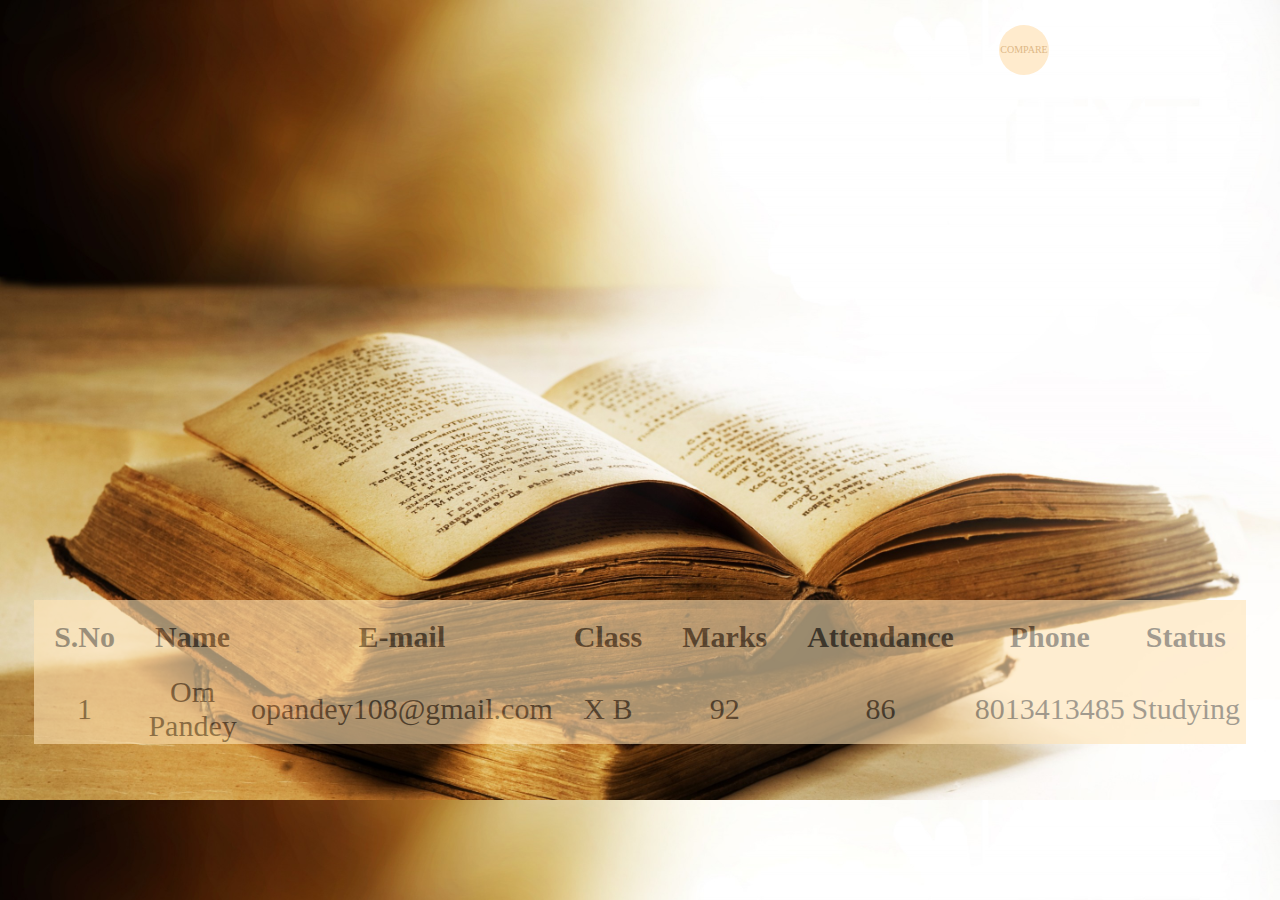
==== index.html @ 977cb7c0 "second" ====
<!DOCTYPE html>
<html>
<head>
	<title></title>
	<link rel="stylesheet" type="text/css" href="style.css">
</head>
<body>
    <table>
        <tr>
            <th>S.No</th>
            <th>Name</th>
            <th>E-mail</th>
            <th>Class</th>
            <th>Marks</th>
            <th>Attendance</th>
            <th>Phone</th>
            <th>Status</th>
        </tr>
        <tr>
            <td>1</td>
            <td>Om Pandey</td>
            <td>opandey108@gmail.com</td>
            <td>X B</td>
            <td>92</td>
            <td>86</td>
            <td>8013413485</td>
            <td>Studying</td>
        </tr>
    </table>
    <div class ="center">
    <div class = "pulse" >Compare</div></div>
        
</body>
</html>
---- style.css ----
body
{
    background-image: url(419573.jpg);
    background-size: cover;

}
table  , th , td
{
    width : 80%;
    margin: auto;
    border: 1px ;
    border-collapse: collapse;
    text-align: center;
    font-size: 30px;
    table-layout: inherit;
    background-color: moccasin;
    opacity: 0.6;
    text-emphasis-color: black;
    color: black;
    margin-top: 600px;    
}
th , tb
{
    padding: 20px;
}
.center
{
   position: absolute;
   top: 50px;
   left: 80%;
   transform: translate(-50%,-50%);
}
.pulse
{
    width:50px;
    height:50px;
    background-color: blanchedalmond;  
    color: burlywood;
    border-radius: 50%;
    font-size: 10px;
    text-align: center;
    line-height: 50px;
    text-transform: uppercase;
    animation: animate 3s linear infinite;
}
@keyframes animate
{
    0%
    {
      box-shadow: 0 0 0 0 rgba(0,0, 0, 0.7) ;    
    }
    40%
    {
      box-shadow: 0 0 0 30px rgba(0,0,0,0) ;    
    }
    80%
    {
      box-shadow: 0 0 0 30px rgba(0,0,0, 0) ;    
    }
    100%
    {
      box-shadow: 0 0 0 0 rgba(0,0,0,0);    
    }

}
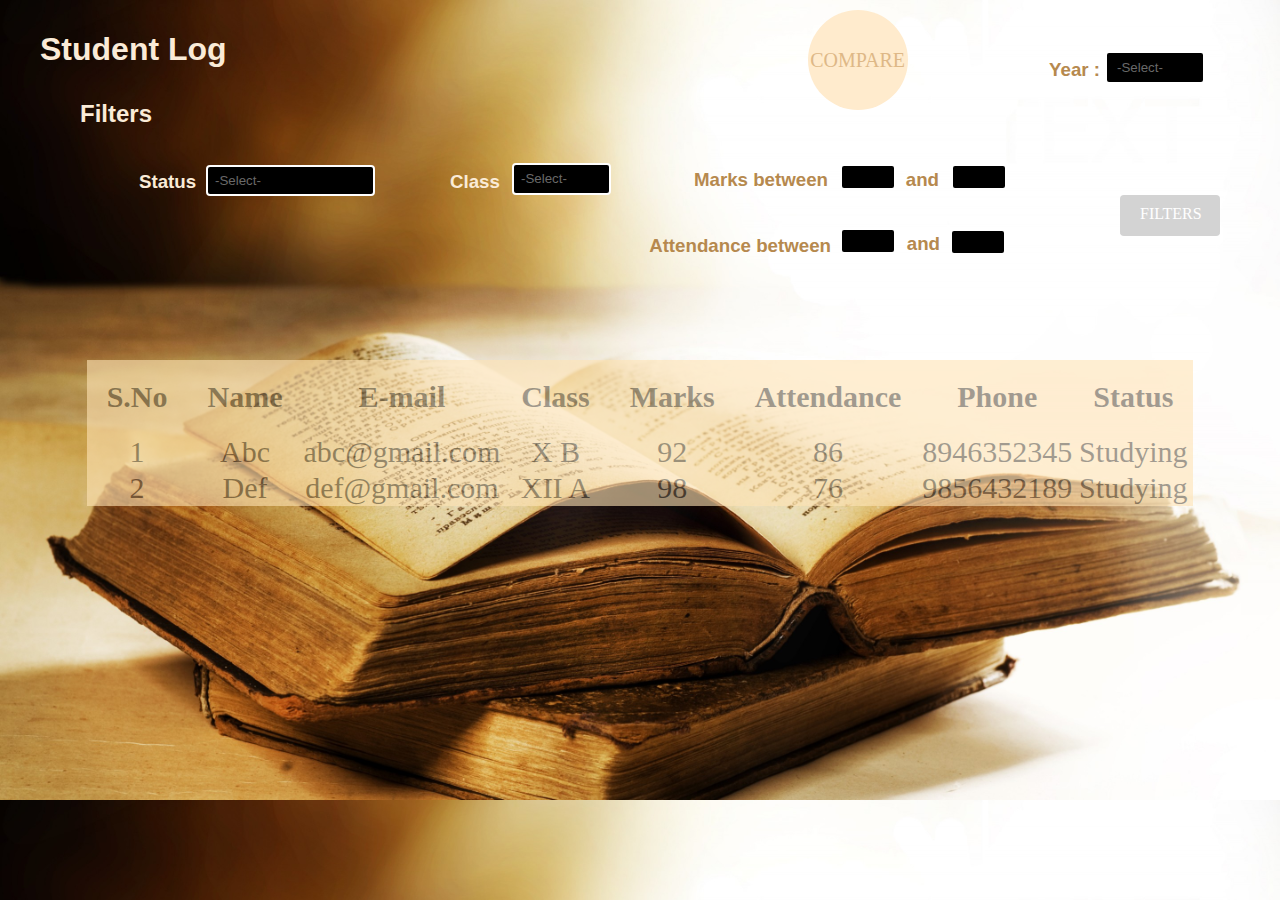
==== commit aeb4e9c4: "third" ====
--- a/index.html
+++ b/index.html
@@ -3,6 +3,7 @@
 <head>
 	<title></title>
 	<link rel="stylesheet" type="text/css" href="style.css">
+    <link rel="stylesheet" type ="text/css" href ="waves.css">
 </head>
 <body>
     <table>
@@ -18,18 +19,66 @@
         </tr>
         <tr>
             <td>1</td>
-            <td>Om Pandey</td>
-            <td>opandey108@gmail.com</td>
+            <td>Abc </td>
+            <td>abc@gmail.com</td>
             <td>X B</td>
             <td>92</td>
             <td>86</td>
-            <td>8013413485</td>
+            <td>8946352345</td>
             <td>Studying</td>
         </tr>
-    </table>
-    <div class ="center">
+        <tr>
+            <td>2</td>
+            <td>Def </td>
+            <td>def@gmail.com</td>
+            <td>XII A</td>
+            <td>98</td>
+            <td>76</td>
+            <td>9856432189</td>
+            <td>Studying</td>
+        </tr>
+    </table>    
+     <div class ="center">
     <div class = "pulse" >Compare</div></div>
-        
+    <div class = "button">
+    <a href="#">FILTERS</a>   
+        <script src="waves.js"></script>
+        <script>
+        Waves.attach('a');
+            Waves.init();
+        </script>
+        </div>
+    <select class = "select1">
+        <option>-Select-</option>
+        <option>X</option>
+        <option>XI</option>
+        <option>XII</option>
+        </select>
+    <select class = "select2">
+        <option>-Select-</option>
+        <option>Student</option>
+        <option>Un-employed</option>
+        <option>Graduated</option>
+        </select>
+    <select class = "select3">
+        <option>-Select-</option>
+        <option>2015</option>
+        <option>2016</option>
+        <option>2017</option>
+        </select>
+        <h1>Student Log</h1>
+    <input type="number" class="input1">
+    <input type="number" class="input2">
+    <input type="number" class="input3">
+    <input type="number" class="input4">
+    <h2 id="filter">Filters</h2>
+    <h3 id ="status">Status</h3>
+    <h3 id="class">Class</h3>
+    <h3 id="marks">Marks between</h3>
+    <h3 id="and">and</h3>
+    <h3 id ="attendance">Attendance between</h3>
+    <h3 id ="and1">and</h3>
+    <h3 id = "year">Year :</h3>
 </body>
 </html>
 
--- a/style.css
+++ b/style.css
@@ -3,6 +3,103 @@
     background-image: url(419573.jpg);
     background-size: cover;
 
+}
+h1
+{
+    position: absolute;
+    top: 10px;
+    left: 40px;
+    font-family:sans-serif;
+    color: antiquewhite;
+}
+#filter
+{
+    position: absolute;
+    top: 80px;
+    left :80px;
+    font-family:sans-serif;
+    color: antiquewhite;
+
+}
+#status
+{
+position: absolute;
+    top: 152px;
+    left: 139px;
+    font-family: sans-serif;
+    color: antiquewhite;
+}
+#class
+{
+        position: absolute;
+    top: 152px;
+    left: 450px;
+    font-family: sans-serif;
+    color: antiquewhite;
+
+}
+#marks
+{
+   position: absolute;
+    top: 150px;
+    RIGHT: 452px;
+    font-family: sans-serif;
+    color: #b6894e;
+}
+#and
+{
+   position: absolute;
+    top: 150px;
+    right: 341px;
+    font-family: sans-serif;
+    color: #b6894e;
+}
+#attendance
+{
+   position: absolute;
+    top: 216px;
+    right: 449px;
+    font-family: sans-serif;
+    color: #b6894e;
+}
+#and1
+{
+   position: absolute;
+    top: 214px;
+    right: 340px;
+    font-family: sans-serif;
+    color: #b6894e;
+
+}
+#year
+{
+       position: absolute;
+    top: 40px;
+    right: 180px;
+    font-family: sans-serif;
+    color: #b6894e;
+}
+
+.button
+{
+    top: 195px;
+    right: 60px;
+    position: absolute;
+}
+a
+{
+    background-color: lightgrey;
+    border-bottom: 3px solid lightgrey;
+    display: block;
+    width: 60px;
+    text-align: center;
+    padding: 10px 20px;
+    color: white;
+    text-align: center;
+    text-decoration: none;
+    font-family: 'Roboto';
+    border-radius: 4px;
+    position: fixed;
 }
 table  , th , td
 {
@@ -17,7 +114,7 @@
     opacity: 0.6;
     text-emphasis-color: black;
     color: black;
-    margin-top: 600px;    
+    margin-top: 360px;    
 }
 th , tb
 {
@@ -26,20 +123,20 @@
 .center
 {
    position: absolute;
-   top: 50px;
-   left: 80%;
-   transform: translate(-50%,-50%);
+    top: 60px;
+    left: 67%;
+    transform: translate(-50%,-50%);
 }
 .pulse
 {
-    width:50px;
-    height:50px;
+    width:100px;
+    height:100px;
     background-color: blanchedalmond;  
     color: burlywood;
     border-radius: 50%;
-    font-size: 10px;
-    text-align: center;
-    line-height: 50px;
+    font-size: 20px;
+    text-align: center;
+    line-height: 100px;
     text-transform: uppercase;
     animation: animate 3s linear infinite;
 }
@@ -51,15 +148,126 @@
     }
     40%
     {
-      box-shadow: 0 0 0 30px rgba(0,0,0,0) ;    
+      box-shadow: 0 0 0 50px rgba(0,0,0,0) ;    
     }
     80%
     {
-      box-shadow: 0 0 0 30px rgba(0,0,0, 0) ;    
+      box-shadow: 0 0 0 50px rgba(0,0,0, 0) ;    
     }
     100%
     {
       box-shadow: 0 0 0 0 rgba(0,0,0,0);    
     }
 
+}
+.select1
+{
+    -webkit-appearance : none;
+    -moz-appearance : none;
+    -o-appearance : none;
+    -ms-appearance : none;
+    appearance : none;
+    
+   display: block;
+    top: 133px;
+    left: 512px;
+    position: absolute;
+    margin: 30px 0px;
+    padding: 6px 30px 7px 7px;
+    background: url(select.png) no-repeat 95% center;
+    background-color: #000;
+    color: dimgrey;
+    border-radius: 4px;
+    border: 2px solid #fff;
+    width: 99px;
+}
+.select2
+{
+    -webkit-appearance : none;
+    -moz-appearance : none;
+    -o-appearance : none;
+    -ms-appearance : none;
+    appearance : none;
+    
+    display: block;
+    top: 135px;
+    left: 206px;
+    position:absolute;
+    margin: 30px 0px;
+    padding: 6px 50px 6px 7px;
+    background: url(select.png) no-repeat 95% center;
+    background-color: #000;
+    color: dimgrey;
+    border-radius: 4px;
+    border: 2px solid #fff;
+    width:169px;
+}
+.select3
+{
+    -webkit-appearance : none;
+    -moz-appearance : none;
+    -o-appearance : none;
+    -ms-appearance : none;
+    appearance : none;
+    
+    display: block;
+    top: 21px;
+    right: 75px;
+    position: absolute;
+    margin: 30px 0px;
+    padding: 7px 40px 7px 10px;
+    background: url(select.png) no-repeat 95% center;
+    background-color: #000;
+    color: dimgrey;
+    border-radius: 4px;
+    border: 2px solid #fff;
+    width: 100px;
+}
+.input1 {
+    position: absolute;
+    top: 134px;
+    right: 384px;
+    width: 44px;
+    margin: 30px 0px;
+    padding: 3px 4px 4px 4px;
+    background-color: #000;
+    color: dimgrey;
+    border-radius: 4px;
+    border: 2px solid #fff;
+}
+.input2 {
+    position: absolute;
+    top: 198px;
+    right: 384px;
+    width: 44px;
+    margin: 30px 0px;
+    padding: 3px 4px 4px 4px;
+    background-color: #000;
+    color: dimgrey;
+    border-radius: 4px;
+    border: 2px solid #fff;
+}
+.input3 {
+    position: absolute;
+    top: 199px;
+    right: 274px;
+    width: 44px;
+    margin: 30px 0px;
+    padding: 3px 4px 4px 4px;
+    background-color: #000;
+    color: dimgrey;
+    border-radius: 4px;
+    border: 2px solid #fff;
+}
+.input4 {
+    position: absolute;
+    top: 134px;
+    right: 273px;
+    width: 44px;
+    margin: 30px 0px;
+    padding: 3px 4px 4px 4px;
+    background-color: #000;
+    color: dimgrey;
+    border-radius: 4px;
+    border: 2px solid #fff;
 }--- a/waves.css
+++ b/waves.css
@@ -0,0 +1,135 @@
+/*!
+ * Waves v0.7.6
+ * http://fian.my.id/Waves 
+ * 
+ * Copyright 2014-2018 Alfiana E. Sibuea and other contributors 
+ * Released under the MIT license 
+ * https://github.com/fians/Waves/blob/master/LICENSE */
+.waves-effect {
+  position: relative;
+  cursor: pointer;
+  display: inline-block;
+  overflow: hidden;
+  -webkit-user-select: none;
+  -moz-user-select: none;
+  -ms-user-select: none;
+  user-select: none;
+  -webkit-tap-highlight-color: transparent;
+}
+.waves-effect .waves-ripple {
+  position: absolute;
+  border-radius: 50%;
+  width: 100px;
+  height: 100px;
+  margin-top: -50px;
+  margin-left: -50px;
+  opacity: 0;
+  background: rgba(0, 0, 0, 0.2);
+  background: -webkit-radial-gradient(rgba(0, 0, 0, 0.2) 0, rgba(0, 0, 0, 0.3) 40%, rgba(0, 0, 0, 0.4) 50%, rgba(0, 0, 0, 0.5) 60%, rgba(255, 255, 255, 0) 70%);
+  background: -o-radial-gradient(rgba(0, 0, 0, 0.2) 0, rgba(0, 0, 0, 0.3) 40%, rgba(0, 0, 0, 0.4) 50%, rgba(0, 0, 0, 0.5) 60%, rgba(255, 255, 255, 0) 70%);
+  background: -moz-radial-gradient(rgba(0, 0, 0, 0.2) 0, rgba(0, 0, 0, 0.3) 40%, rgba(0, 0, 0, 0.4) 50%, rgba(0, 0, 0, 0.5) 60%, rgba(255, 255, 255, 0) 70%);
+  background: radial-gradient(rgba(0, 0, 0, 0.2) 0, rgba(0, 0, 0, 0.3) 40%, rgba(0, 0, 0, 0.4) 50%, rgba(0, 0, 0, 0.5) 60%, rgba(255, 255, 255, 0) 70%);
+  -webkit-transition: all 0.5s ease-out;
+  -moz-transition: all 0.5s ease-out;
+  -o-transition: all 0.5s ease-out;
+  transition: all 0.5s ease-out;
+  -webkit-transition-property: -webkit-transform, opacity;
+  -moz-transition-property: -moz-transform, opacity;
+  -o-transition-property: -o-transform, opacity;
+  transition-property: transform, opacity;
+  -webkit-transform: scale(0) translate(0, 0);
+  -moz-transform: scale(0) translate(0, 0);
+  -ms-transform: scale(0) translate(0, 0);
+  -o-transform: scale(0) translate(0, 0);
+  transform: scale(0) translate(0, 0);
+  pointer-events: none;
+}
+.waves-effect.waves-light .waves-ripple {
+  background: rgba(255, 255, 255, 0.4);
+  background: -webkit-radial-gradient(rgba(255, 255, 255, 0.2) 0, rgba(255, 255, 255, 0.3) 40%, rgba(255, 255, 255, 0.4) 50%, rgba(255, 255, 255, 0.5) 60%, rgba(255, 255, 255, 0) 70%);
+  background: -o-radial-gradient(rgba(255, 255, 255, 0.2) 0, rgba(255, 255, 255, 0.3) 40%, rgba(255, 255, 255, 0.4) 50%, rgba(255, 255, 255, 0.5) 60%, rgba(255, 255, 255, 0) 70%);
+  background: -moz-radial-gradient(rgba(255, 255, 255, 0.2) 0, rgba(255, 255, 255, 0.3) 40%, rgba(255, 255, 255, 0.4) 50%, rgba(255, 255, 255, 0.5) 60%, rgba(255, 255, 255, 0) 70%);
+  background: radial-gradient(rgba(255, 255, 255, 0.2) 0, rgba(255, 255, 255, 0.3) 40%, rgba(255, 255, 255, 0.4) 50%, rgba(255, 255, 255, 0.5) 60%, rgba(255, 255, 255, 0) 70%);
+}
+.waves-effect.waves-classic .waves-ripple {
+  background: rgba(0, 0, 0, 0.2);
+}
+.waves-effect.waves-classic.waves-light .waves-ripple {
+  background: rgba(255, 255, 255, 0.4);
+}
+.waves-notransition {
+  -webkit-transition: none !important;
+  -moz-transition: none !important;
+  -o-transition: none !important;
+  transition: none !important;
+}
+.waves-button,
+.waves-circle {
+  -webkit-transform: translateZ(0);
+  -moz-transform: translateZ(0);
+  -ms-transform: translateZ(0);
+  -o-transform: translateZ(0);
+  transform: translateZ(0);
+  -webkit-mask-image: -webkit-radial-gradient(circle, white 100%, black 100%);
+}
+.waves-button,
+.waves-button:hover,
+.waves-button:visited,
+.waves-button-input {
+  white-space: nowrap;
+  vertical-align: middle;
+  cursor: pointer;
+  border: none;
+  outline: none;
+  color: inherit;
+  background-color: rgba(0, 0, 0, 0);
+  font-size: 1em;
+  line-height: 1em;
+  text-align: center;
+  text-decoration: none;
+  z-index: 1;
+}
+.waves-button {
+  padding: 0.85em 1.1em;
+  border-radius: 0.2em;
+}
+.waves-button-input {
+  margin: 0;
+  padding: 0.85em 1.1em;
+}
+.waves-input-wrapper {
+  border-radius: 0.2em;
+  vertical-align: bottom;
+}
+.waves-input-wrapper.waves-button {
+  padding: 0;
+}
+.waves-input-wrapper .waves-button-input {
+  position: relative;
+  top: 0;
+  left: 0;
+  z-index: 1;
+}
+.waves-circle {
+  text-align: center;
+  width: 2.5em;
+  height: 2.5em;
+  line-height: 2.5em;
+  border-radius: 50%;
+}
+.waves-float {
+  -webkit-mask-image: none;
+  -webkit-box-shadow: 0px 1px 1.5px 1px rgba(0, 0, 0, 0.12);
+  box-shadow: 0px 1px 1.5px 1px rgba(0, 0, 0, 0.12);
+  -webkit-transition: all 300ms;
+  -moz-transition: all 300ms;
+  -o-transition: all 300ms;
+  transition: all 300ms;
+}
+.waves-float:active {
+  -webkit-box-shadow: 0px 8px 20px 1px rgba(0, 0, 0, 0.3);
+  box-shadow: 0px 8px 20px 1px rgba(0, 0, 0, 0.3);
+}
+.waves-block {
+  display: block;
+}
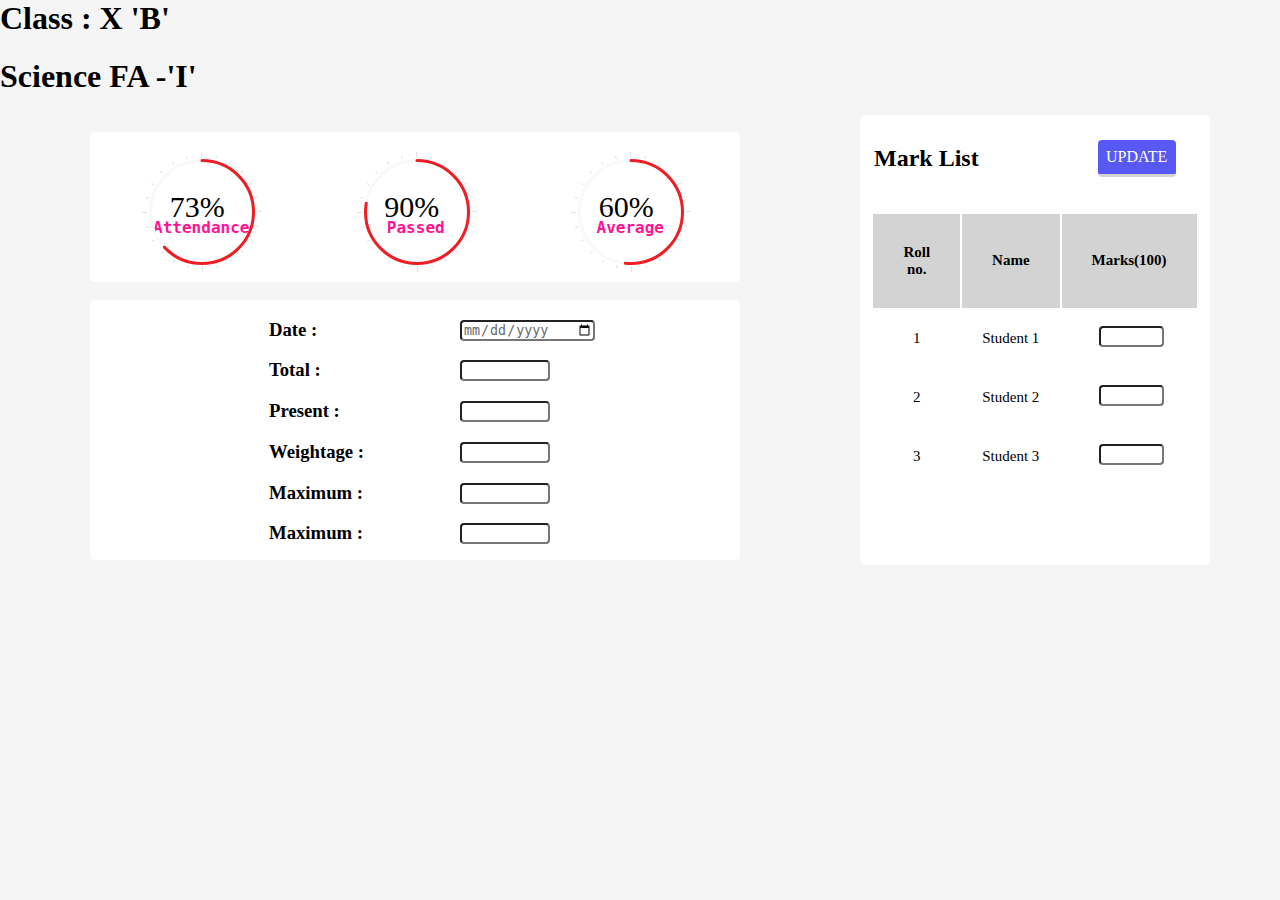
==== commit 0a3e79bb: "Added final student log" ====
--- a/index.html
+++ b/index.html
@@ -1,84 +1,72 @@
-<!DOCTYPE html>
-<html>
-<head>
-	<title></title>
-	<link rel="stylesheet" type="text/css" href="style.css">
-    <link rel="stylesheet" type ="text/css" href ="waves.css">
-</head>
-<body>
-    <table>
-        <tr>
-            <th>S.No</th>
-            <th>Name</th>
-            <th>E-mail</th>
-            <th>Class</th>
-            <th>Marks</th>
-            <th>Attendance</th>
-            <th>Phone</th>
-            <th>Status</th>
-        </tr>
-        <tr>
-            <td>1</td>
-            <td>Abc </td>
-            <td>abc@gmail.com</td>
-            <td>X B</td>
-            <td>92</td>
-            <td>86</td>
-            <td>8946352345</td>
-            <td>Studying</td>
-        </tr>
-        <tr>
-            <td>2</td>
-            <td>Def </td>
-            <td>def@gmail.com</td>
-            <td>XII A</td>
-            <td>98</td>
-            <td>76</td>
-            <td>9856432189</td>
-            <td>Studying</td>
-        </tr>
-    </table>    
-     <div class ="center">
-    <div class = "pulse" >Compare</div></div>
-    <div class = "button">
-    <a href="#">FILTERS</a>   
-        <script src="waves.js"></script>
-        <script>
-        Waves.attach('a');
-            Waves.init();
-        </script>
-        </div>
-    <select class = "select1">
-        <option>-Select-</option>
-        <option>X</option>
-        <option>XI</option>
-        <option>XII</option>
-        </select>
-    <select class = "select2">
-        <option>-Select-</option>
-        <option>Student</option>
-        <option>Un-employed</option>
-        <option>Graduated</option>
-        </select>
-    <select class = "select3">
-        <option>-Select-</option>
-        <option>2015</option>
-        <option>2016</option>
-        <option>2017</option>
-        </select>
-        <h1>Student Log</h1>
-    <input type="number" class="input1">
-    <input type="number" class="input2">
-    <input type="number" class="input3">
-    <input type="number" class="input4">
-    <h2 id="filter">Filters</h2>
-    <h3 id ="status">Status</h3>
-    <h3 id="class">Class</h3>
-    <h3 id="marks">Marks between</h3>
-    <h3 id="and">and</h3>
-    <h3 id ="attendance">Attendance between</h3>
-    <h3 id ="and1">and</h3>
-    <h3 id = "year">Year :</h3>
-</body>
-</html>
-
+<html>
+<head>
+    <title>
+    </title>
+    <link href="style.css" rel="stylesheet">
+    <link href="waves.css" rel="stylesheet"></head>
+    <body>
+    <h1>Class : X 'B'</h1>
+    <h1>Science FA -'I' </h1>
+    <div id="marklist">
+        <h2 style="padding: 10px 10px 0px 14px;">Mark List</h2>
+        <div class ="center">
+      <a href="#" id="comp">UPDATE</a>   
+        <script src="waves.js"></script>
+        <script>
+        Waves.attach('a');
+            Waves.init();
+        </script> 
+        </div>
+        <div id="student">
+         <table>
+             <tr id="head"><th>Roll no.</th>
+                <th>Name</th>
+                <th>Marks(100)</th></tr>
+             <tr>
+             <td>1</td>
+             <td>Student 1</td>
+                 <td><input type="text" class="studentmarks"></td>
+             </tr>
+             
+             <tr>
+             <td>2</td>
+             <td>Student 2</td>
+                 <td><input type="text" class="studentmarks"></td>
+             </tr>
+             
+             <tr>
+             <td>3</td>
+             <td>Student 3</td>
+                 <td><input type="text" class="studentmarks"></td>
+             </tr>
+            </table>
+        </div>
+        </div>
+        <div id="progress">
+            <div id="progress1">
+            <div class="chart" data-percent="73">73% <h2>Attendance</h2></div>
+                </div><div id="progress1">
+            <div class="chart" data-percent="90">90% <h2>Passed</h2></div>
+                    </div><div id="progress1">
+            <div class="chart" data-percent="60">60% <h2>Average</h2></div>
+        <script src="https://code.jquery.com/jquery-3.3.1.js"></script>
+        <script src="jquery.easypiechart.js"></script>
+            <script>
+    $(function() {
+        $('.chart').easyPieChart({
+            //your options goes here
+        });
+    });
+</script>
+        </div>
+        </div>
+        <div id="details">
+        <h3>Date :<input type="date" class="date"> </h3>
+            <h3>Total :    <input type="text" class="studentmarks1"></h3>
+            <h3>Present :   <input type="text" class="studentmarks1"></h3>
+            <h3>Weightage :    <input type="text" class="studentmarks1"></h3>
+            <h3>Maximum :    <input type="text" class="studentmarks1"> </h3>
+            <h3>Maximum :        <input type="text" class="studentmarks1"> </h3>
+        </div>
+    </body>
+</html>--- a/style.css
+++ b/style.css
@@ -1,273 +1,188 @@
-body
-{
-    background-image: url(419573.jpg);
-    background-size: cover;
-
-}
-h1
-{
-    position: absolute;
-    top: 10px;
-    left: 40px;
-    font-family:sans-serif;
-    color: antiquewhite;
-}
-#filter
-{
-    position: absolute;
-    top: 80px;
-    left :80px;
-    font-family:sans-serif;
-    color: antiquewhite;
-
-}
-#status
-{
-position: absolute;
-    top: 152px;
-    left: 139px;
-    font-family: sans-serif;
-    color: antiquewhite;
-}
-#class
-{
-        position: absolute;
-    top: 152px;
-    left: 450px;
-    font-family: sans-serif;
-    color: antiquewhite;
-
-}
-#marks
-{
-   position: absolute;
-    top: 150px;
-    RIGHT: 452px;
-    font-family: sans-serif;
-    color: #b6894e;
-}
-#and
-{
-   position: absolute;
-    top: 150px;
-    right: 341px;
-    font-family: sans-serif;
-    color: #b6894e;
-}
-#attendance
-{
-   position: absolute;
-    top: 216px;
-    right: 449px;
-    font-family: sans-serif;
-    color: #b6894e;
-}
-#and1
-{
-   position: absolute;
-    top: 214px;
-    right: 340px;
-    font-family: sans-serif;
-    color: #b6894e;
-
-}
-#year
-{
-       position: absolute;
-    top: 40px;
-    right: 180px;
-    font-family: sans-serif;
-    color: #b6894e;
-}
-
-.button
-{
-    top: 195px;
-    right: 60px;
-    position: absolute;
-}
-a
-{
-    background-color: lightgrey;
-    border-bottom: 3px solid lightgrey;
-    display: block;
-    width: 60px;
-    text-align: center;
-    padding: 10px 20px;
-    color: white;
-    text-align: center;
-    text-decoration: none;
-    font-family: 'Roboto';
-    border-radius: 4px;
-    position: fixed;
-}
-table  , th , td
-{
-    width : 80%;
-    margin: auto;
-    border: 1px ;
-    border-collapse: collapse;
-    text-align: center;
-    font-size: 30px;
-    table-layout: inherit;
-    background-color: moccasin;
-    opacity: 0.6;
-    text-emphasis-color: black;
-    color: black;
-    margin-top: 360px;    
-}
-th , tb
-{
-    padding: 20px;
-}
-.center
-{
-   position: absolute;
-    top: 60px;
-    left: 67%;
-    transform: translate(-50%,-50%);
-}
-.pulse
-{
-    width:100px;
-    height:100px;
-    background-color: blanchedalmond;  
-    color: burlywood;
-    border-radius: 50%;
-    font-size: 20px;
-    text-align: center;
-    line-height: 100px;
-    text-transform: uppercase;
-    animation: animate 3s linear infinite;
-}
-@keyframes animate
-{
-    0%
-    {
-      box-shadow: 0 0 0 0 rgba(0,0, 0, 0.7) ;    
-    }
-    40%
-    {
-      box-shadow: 0 0 0 50px rgba(0,0,0,0) ;    
-    }
-    80%
-    {
-      box-shadow: 0 0 0 50px rgba(0,0,0, 0) ;    
-    }
-    100%
-    {
-      box-shadow: 0 0 0 0 rgba(0,0,0,0);    
-    }
-
-}
-.select1
-{
-    -webkit-appearance : none;
-    -moz-appearance : none;
-    -o-appearance : none;
-    -ms-appearance : none;
-    appearance : none;
-    
-   display: block;
-    top: 133px;
-    left: 512px;
-    position: absolute;
-    margin: 30px 0px;
-    padding: 6px 30px 7px 7px;
-    background: url(select.png) no-repeat 95% center;
-    background-color: #000;
-    color: dimgrey;
-    border-radius: 4px;
-    border: 2px solid #fff;
-    width: 99px;
-}
-.select2
-{
-    -webkit-appearance : none;
-    -moz-appearance : none;
-    -o-appearance : none;
-    -ms-appearance : none;
-    appearance : none;
-    
-    display: block;
-    top: 135px;
-    left: 206px;
-    position:absolute;
-    margin: 30px 0px;
-    padding: 6px 50px 6px 7px;
-    background: url(select.png) no-repeat 95% center;
-    background-color: #000;
-    color: dimgrey;
-    border-radius: 4px;
-    border: 2px solid #fff;
-    width:169px;
-}
-.select3
-{
-    -webkit-appearance : none;
-    -moz-appearance : none;
-    -o-appearance : none;
-    -ms-appearance : none;
-    appearance : none;
-    
-    display: block;
-    top: 21px;
-    right: 75px;
-    position: absolute;
-    margin: 30px 0px;
-    padding: 7px 40px 7px 10px;
-    background: url(select.png) no-repeat 95% center;
-    background-color: #000;
-    color: dimgrey;
-    border-radius: 4px;
-    border: 2px solid #fff;
-    width: 100px;
-}
-.input1 {
-    position: absolute;
-    top: 134px;
-    right: 384px;
-    width: 44px;
-    margin: 30px 0px;
-    padding: 3px 4px 4px 4px;
-    background-color: #000;
-    color: dimgrey;
-    border-radius: 4px;
-    border: 2px solid #fff;
-}
-.input2 {
-    position: absolute;
-    top: 198px;
-    right: 384px;
-    width: 44px;
-    margin: 30px 0px;
-    padding: 3px 4px 4px 4px;
-    background-color: #000;
-    color: dimgrey;
-    border-radius: 4px;
-    border: 2px solid #fff;
-}
-.input3 {
-    position: absolute;
-    top: 199px;
-    right: 274px;
-    width: 44px;
-    margin: 30px 0px;
-    padding: 3px 4px 4px 4px;
-    background-color: #000;
-    color: dimgrey;
-    border-radius: 4px;
-    border: 2px solid #fff;
-}
-.input4 {
-    position: absolute;
-    top: 134px;
-    right: 273px;
-    width: 44px;
-    margin: 30px 0px;
-    padding: 3px 4px 4px 4px;
-    background-color: #000;
-    color: dimgrey;
-    border-radius: 4px;
-    border: 2px solid #fff;
+body
+{
+    background-color: whitesmoke;
+}
+    .center
+{
+   position: absolute;
+    top: 171px;
+    left: 48%;
+}
+#comp
+{
+    background-color: #5858f4;
+    border-bottom: 3px solid lightgrey;
+   display: block;
+    width: 55px;
+    text-align: center;
+    padding: 8px 15px 8px 8px;
+    color: white;
+    text-align: center;
+    text-decoration: none;
+    font-family: 'Roboto';
+    border-radius: 4px;
+    position: absolute;
+    top: -146px;
+    left: 70px;
+}
+.studentmarks
+{
+    
+    -webkit-appearance : none;
+    -moz-appearance : none;
+    -o-appearance : none;
+    -ms-appearance : none;
+    appearance : none;
+    
+    display: block;
+    position: absolute;
+    color: dimgrey;
+    border-radius: 4px;
+    width: 65px;
+    margin: -12px 8px 10px 17px;
+}
+
+#marklist
+{
+        top: 115px;
+    right: 70px;
+    border-radius: 5px;
+    border-color: dimgrey;
+    border: 1px;
+    background-color: white;
+    position: absolute;
+    width: 350px;
+    height: 450px;
+}
+table  , th , td
+{
+    width: 80%;
+    margin: auto;
+    border-collapse: separate;
+    text-align: center;
+    font-size: 15px;
+    position: inherit;
+    color: black;
+    margin-top: 40px;
+}
+table
+{
+    box-shadow: grey;
+    height:100px;
+}
+td
+{
+    padding: 20px;
+    width: 40px;
+    border: 2px rgb(0,0,0);
+}
+th
+{
+    padding : 30px;
+    width: 40px;
+    background-color: lightgrey;
+}
+.student
+{
+    height: 250px;
+    background: white;
+    border: 1px solid grey;
+    width: 96%;
+    text-align: center;
+    align-content: center;
+    right: 5px;
+    position: inherit;
+}
+body
+{
+    margin: 0;
+    padding 0;
+}
+#progress
+{
+    width: 650px;
+    margin:40px auto;
+    height: 150px;
+    background-color: white;
+    border-radius: 5px;
+    border: 1px dimgrey;
+    position: absolute;
+    margin-top: 15px;
+    margin-left: 90px;
+}
+#progress1
+{
+    width: 33%;
+    float: left;
+    padding-top: 20px;
+}
+.chart
+{
+    position: relative;
+    width: 110px;
+    height: 110px;
+    margin: 0 auto;
+    text-align: center;
+    font-size: 30px;
+    line-height: 110px;
+}
+#progress1 canvas
+{
+    position: absolute;
+    top: 0;
+    left:0;
+}
+#progress h2
+{    color: deeppink;
+    display: inline;
+    font-style: normal;
+    font-family: monospace;
+    position: inherit;
+    top: -89px;
+    font-size: 16px;
+    left: 4px;
+}
+.studentmarks1
+{
+    
+    -webkit-appearance : none;
+    -moz-appearance : none;
+    -o-appearance : none;
+    -ms-appearance : none;
+    appearance : none;
+    
+    display: block;
+    position: absolute;
+    color: dimgrey;
+    border-radius: 4px;
+    width: 90px;
+    margin: -21px 12px 11px 370px;
+}
+#details
+{
+        width: 650px;
+    height: 260px;
+    background-color: white;
+    position: absolute;
+    top: 300px;
+    border-radius: 5px;
+    left: 90px;
+    text-align: 10px;
+    text-indent: 179px;
+}
+.date
+{
+    
+    -webkit-appearance : none;
+    -moz-appearance : none;
+    -o-appearance : none;
+    -ms-appearance : none;
+    appearance : none;
+    
+    display: block;
+    position: absolute;
+    color: dimgrey;
+    border-radius: 4px;
+    width: 135px;
+    margin: -21px 12px 11px 370px;
 }